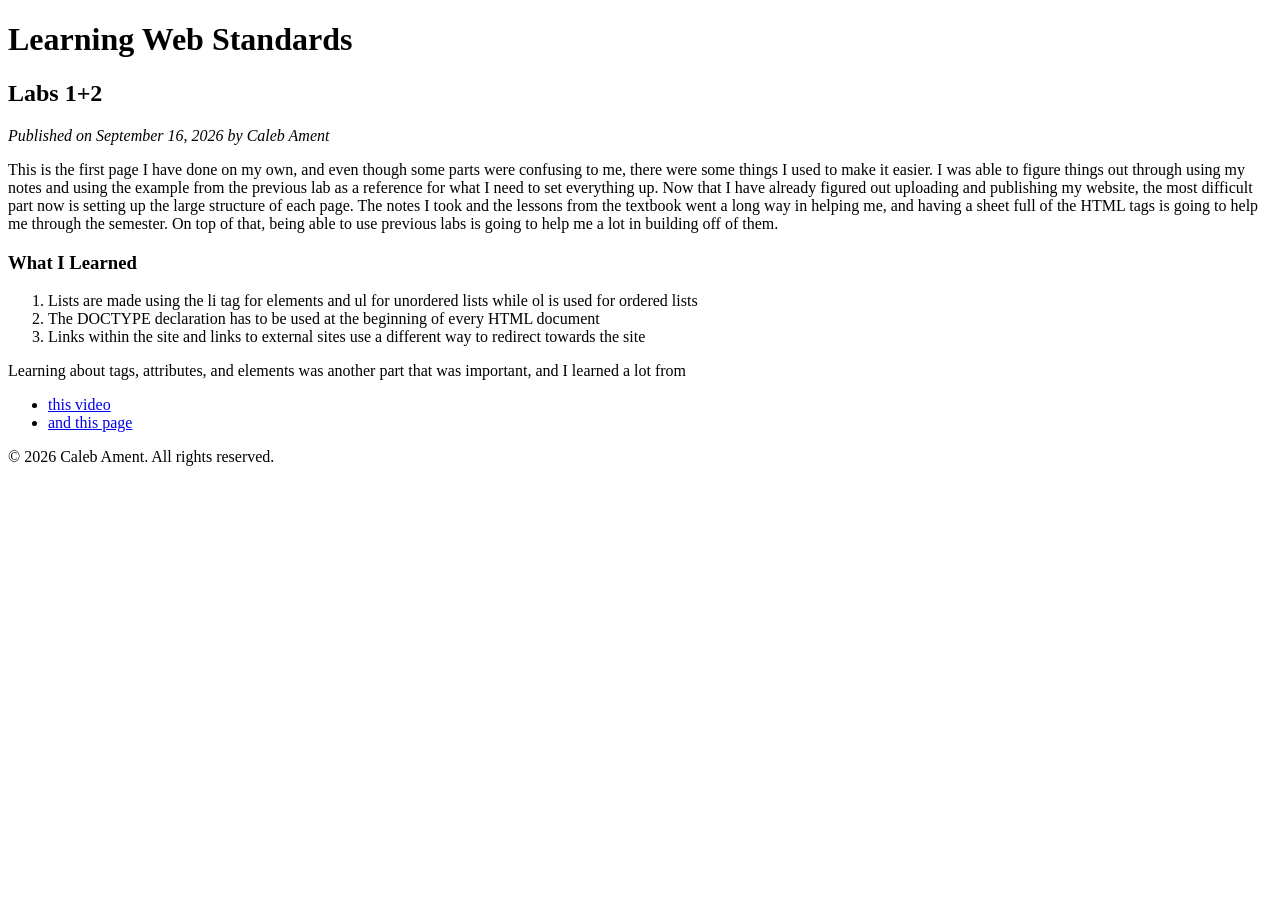
==== index.html @ f5690b51 "Add files via upload" ====
<!DOCTYPE html>
<html lang="en">
<head>
    <meta charset="UTF-8">
    <title>Learning Web Standards</title>
</head>
<body>
    <header>
        <h1>Learning Web Standards</h1>
        <h2>Labs 1+2</h2>
        <p>
            <em>Published on September 16, 2026 by Caleb Ament</em>
        </p>
    </header>
    <main>
        <p>
            This is the first page I have done on my own, and even though some parts were confusing to me, there were some things I used to make it easier. I was able to figure things out through using my notes and using the example from the previous lab as a reference for what I need to set everything up. Now that I have already figured out uploading and publishing my website, the most difficult part now is setting up the large structure of each page. The notes I took and the lessons from the textbook went a long way in helping me, and having a sheet full of the HTML tags is going to help me through the semester. On top of that, being able to use previous labs is going to help me a lot in building off of them.
        </p>
        <section>
            <h3>What I Learned</h3>
            <ol>
                <li>Lists are made using the li tag for elements and ul for unordered lists while ol is used for ordered lists</li>
                <li>The DOCTYPE declaration has to be used at the beginning of every HTML document</li>
                <li>Links within the site and links to external sites use a different way to redirect towards the site</li>
            </ol>
        </section>
        <section>
            <p>
                Learning about tags, attributes, and elements was another part that was important, and I learned a lot from
            </p>
            <ul>
                <li>
                    <a href="https://www.youtube.com/watch?v=ewZ_YWbIWXI">this video</a>
                </li>
                <li>
                    <a href="https://developer.mozilla.org/en-US/docs/Learn_web_development/Getting_started/Your_first_website/Creating_the_content">and this page</a>
                </li>
            </ul>
        </section>
    </main>
    <footer>
        <p>&copy; 2026 Caleb Ament. All rights reserved.</p>
    </footer>
</body>
</html>
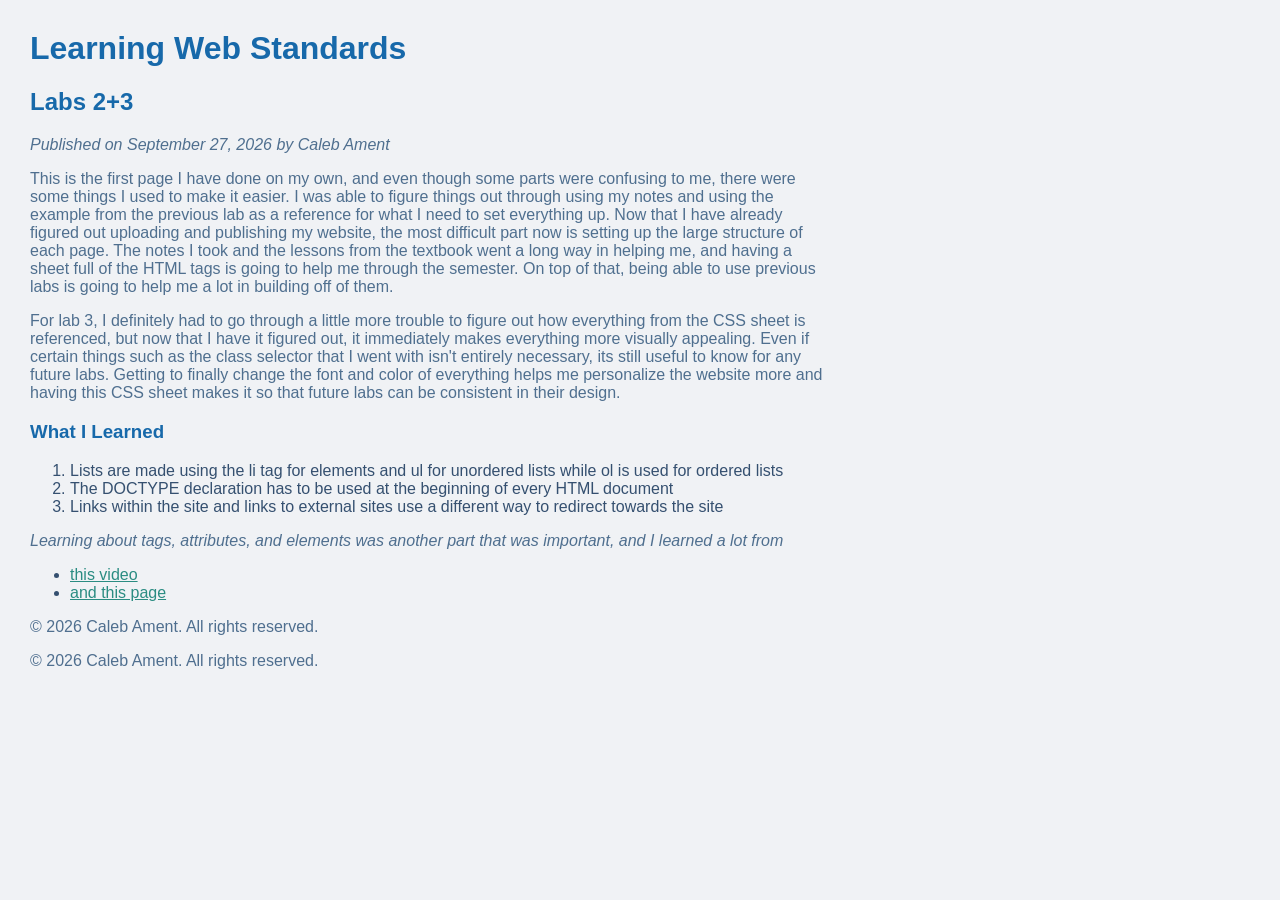
==== commit 1edda9b8: "Update index.html for Labs 2 and 3 Added CSS link and updated content for Labs 2 and 3." ====
--- a/index.html
+++ b/index.html
@@ -3,31 +3,40 @@
 <head>
     <meta charset="UTF-8">
     <title>Learning Web Standards</title>
+    <link rel="stylesheet" href="style.css">
 </head>
+
 <body>
     <header>
         <h1>Learning Web Standards</h1>
-        <h2>Labs 1+2</h2>
+        <h2>Labs 2+3</h2>
         <p>
-            <em>Published on September 16, 2026 by Caleb Ament</em>
+            <em>Published on September 27, 2026 by Caleb Ament</em>
         </p>
     </header>
-    <main>
+
+    <main id="main">
         <p>
             This is the first page I have done on my own, and even though some parts were confusing to me, there were some things I used to make it easier. I was able to figure things out through using my notes and using the example from the previous lab as a reference for what I need to set everything up. Now that I have already figured out uploading and publishing my website, the most difficult part now is setting up the large structure of each page. The notes I took and the lessons from the textbook went a long way in helping me, and having a sheet full of the HTML tags is going to help me through the semester. On top of that, being able to use previous labs is going to help me a lot in building off of them.
         </p>
+        <p>
+            For lab 3, I definitely had to go through a little more trouble to figure out how everything from the CSS sheet is referenced, but now that I have it figured out, it immediately makes everything more visually appealing. Even if certain things such as the class selector that I went with isn't entirely necessary, its still useful to know for any future labs. Getting to finally change the font and color of everything helps me personalize the website more and having this CSS sheet makes it so that future labs can be consistent in their design.
+        </p>
         <section>
             <h3>What I Learned</h3>
+
             <ol>
                 <li>Lists are made using the li tag for elements and ul for unordered lists while ol is used for ordered lists</li>
                 <li>The DOCTYPE declaration has to be used at the beginning of every HTML document</li>
                 <li>Links within the site and links to external sites use a different way to redirect towards the site</li>
             </ol>
         </section>
+
         <section>
-            <p>
+            <p class="italicize">
                 Learning about tags, attributes, and elements was another part that was important, and I learned a lot from
             </p>
+
             <ul>
                 <li>
                     <a href="https://www.youtube.com/watch?v=ewZ_YWbIWXI">this video</a>
@@ -38,8 +47,13 @@
             </ul>
         </section>
     </main>
+
     <footer>
         <p>&copy; 2026 Caleb Ament. All rights reserved.</p>
     </footer>
 </body>
-</html>+</html>
+        <p>&copy; 2026 Caleb Ament. All rights reserved.</p>
+    </footer>
+</body>
+</html>
--- a/style.css
+++ b/style.css
@@ -0,0 +1,24 @@
+body {
+    background-color: #f0f2f5;
+    color: #355070;
+    font-family: 'Century Gothic', CenturyGothic, sans-serif;
+    margin: 30px;
+}
+h1, h2, h3 {
+    color: #1769aa;
+}
+p {
+    color: #4f6f8f;
+}
+a {
+    color: #2a8c82;
+}
+a:hover {
+    color: #1769aa;
+}
+#main {
+    max-width: 800px;
+}
+.italicize {
+    font-style: italic;
+}
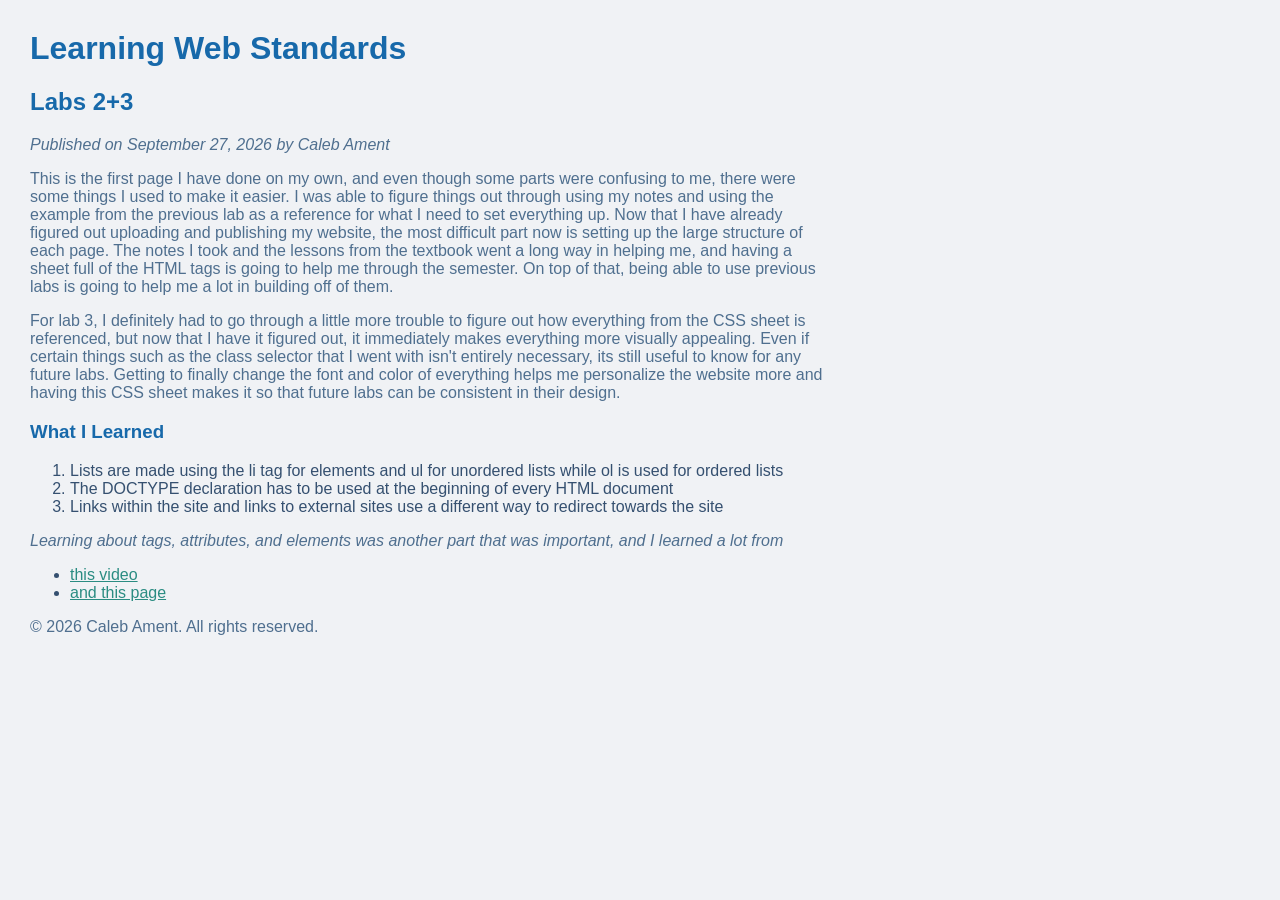
==== commit 49157eaf: "Fix HTML structure and remove duplicate content" ====
--- a/index.html
+++ b/index.html
@@ -53,7 +53,3 @@
     </footer>
 </body>
 </html>
-        <p>&copy; 2026 Caleb Ament. All rights reserved.</p>
-    </footer>
-</body>
-</html>
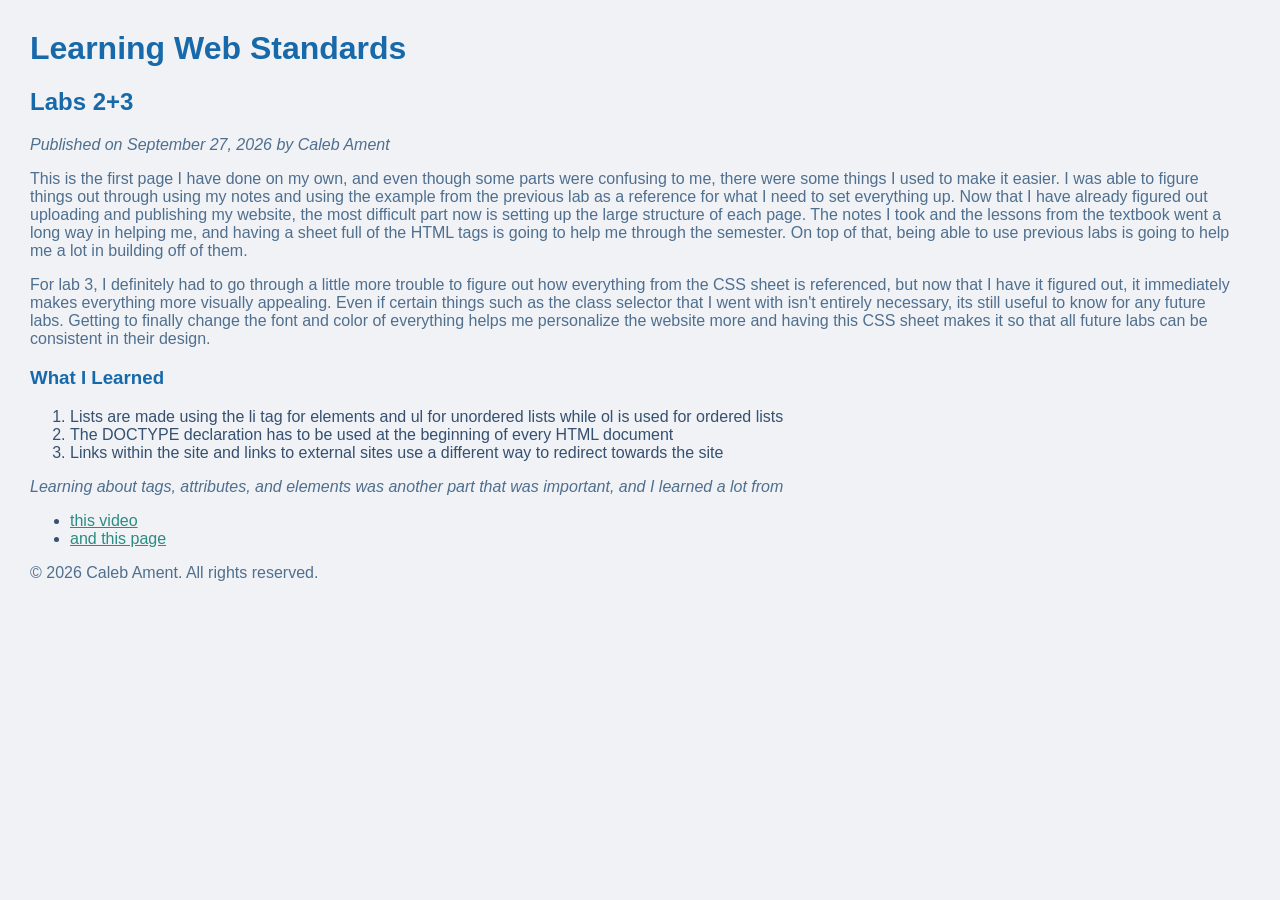
==== commit 84dbf0ee: "Refactor index.html for improved readability Updated the HTML content for clarity and structure." ====
--- a/index.html
+++ b/index.html
@@ -20,7 +20,7 @@
             This is the first page I have done on my own, and even though some parts were confusing to me, there were some things I used to make it easier. I was able to figure things out through using my notes and using the example from the previous lab as a reference for what I need to set everything up. Now that I have already figured out uploading and publishing my website, the most difficult part now is setting up the large structure of each page. The notes I took and the lessons from the textbook went a long way in helping me, and having a sheet full of the HTML tags is going to help me through the semester. On top of that, being able to use previous labs is going to help me a lot in building off of them.
         </p>
         <p>
-            For lab 3, I definitely had to go through a little more trouble to figure out how everything from the CSS sheet is referenced, but now that I have it figured out, it immediately makes everything more visually appealing. Even if certain things such as the class selector that I went with isn't entirely necessary, its still useful to know for any future labs. Getting to finally change the font and color of everything helps me personalize the website more and having this CSS sheet makes it so that future labs can be consistent in their design.
+            For lab 3, I definitely had to go through a little more trouble to figure out how everything from the CSS sheet is referenced, but now that I have it figured out, it immediately makes everything more visually appealing. Even if certain things such as the class selector that I went with isn't entirely necessary, its still useful to know for any future labs. Getting to finally change the font and color of everything helps me personalize the website more and having this CSS sheet makes it so that all future labs can be consistent in their design.
         </p>
         <section>
             <h3>What I Learned</h3>
--- a/style.css
+++ b/style.css
@@ -17,8 +17,8 @@
     color: #1769aa;
 }
 #main {
-    max-width: 800px;
+    max-width: 1200px;
 }
 .italicize {
     font-style: italic;
-}+}
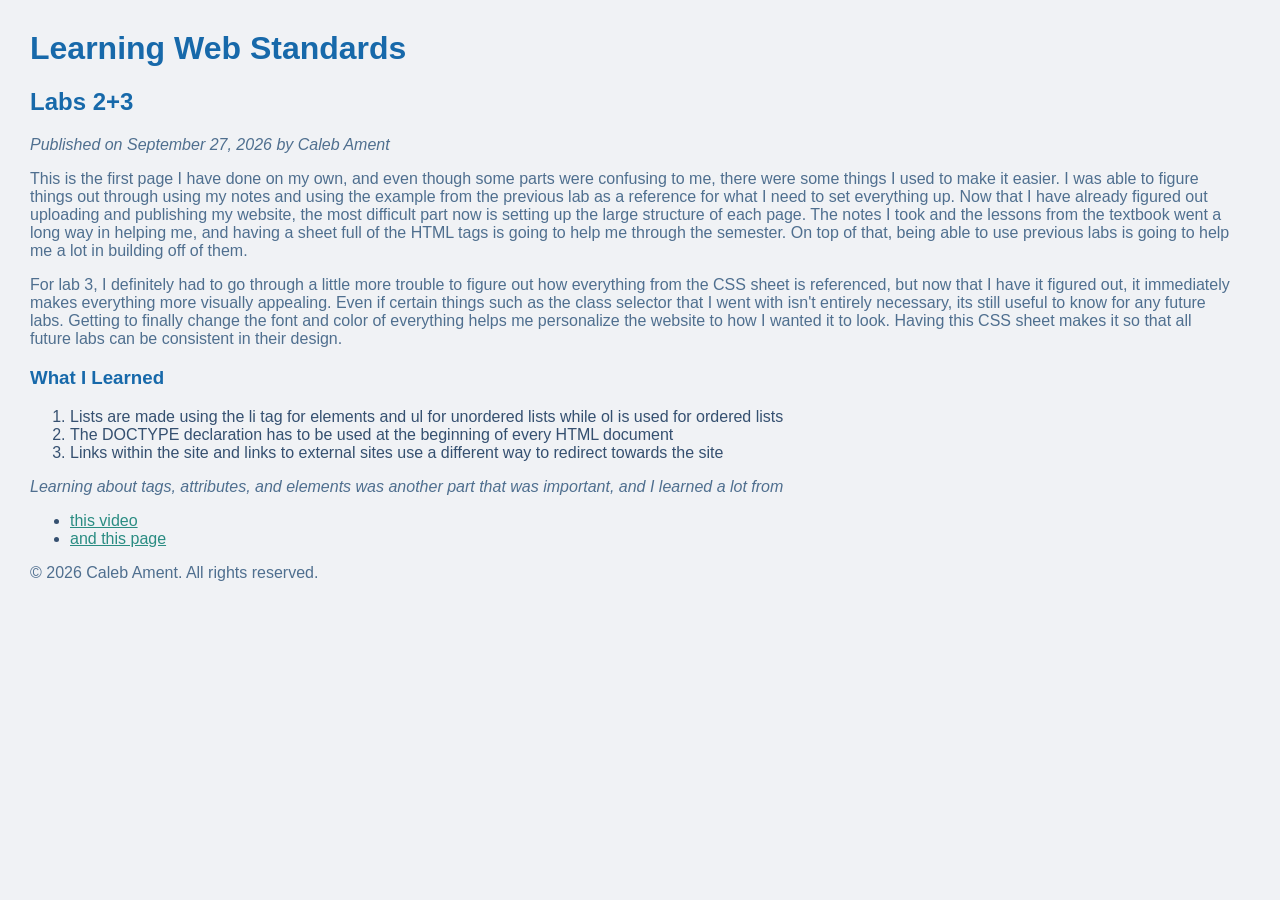
==== commit bf6be74f: "Refactor index.html for improved content clarity Updated the content and structure of the index.html" ====
--- a/index.html
+++ b/index.html
@@ -20,7 +20,7 @@
             This is the first page I have done on my own, and even though some parts were confusing to me, there were some things I used to make it easier. I was able to figure things out through using my notes and using the example from the previous lab as a reference for what I need to set everything up. Now that I have already figured out uploading and publishing my website, the most difficult part now is setting up the large structure of each page. The notes I took and the lessons from the textbook went a long way in helping me, and having a sheet full of the HTML tags is going to help me through the semester. On top of that, being able to use previous labs is going to help me a lot in building off of them.
         </p>
         <p>
-            For lab 3, I definitely had to go through a little more trouble to figure out how everything from the CSS sheet is referenced, but now that I have it figured out, it immediately makes everything more visually appealing. Even if certain things such as the class selector that I went with isn't entirely necessary, its still useful to know for any future labs. Getting to finally change the font and color of everything helps me personalize the website more and having this CSS sheet makes it so that all future labs can be consistent in their design.
+            For lab 3, I definitely had to go through a little more trouble to figure out how everything from the CSS sheet is referenced, but now that I have it figured out, it immediately makes everything more visually appealing. Even if certain things such as the class selector that I went with isn't entirely necessary, its still useful to know for any future labs. Getting to finally change the font and color of everything helps me personalize the website to how I wanted it to look. Having this CSS sheet makes it so that all future labs can be consistent in their design.
         </p>
         <section>
             <h3>What I Learned</h3>
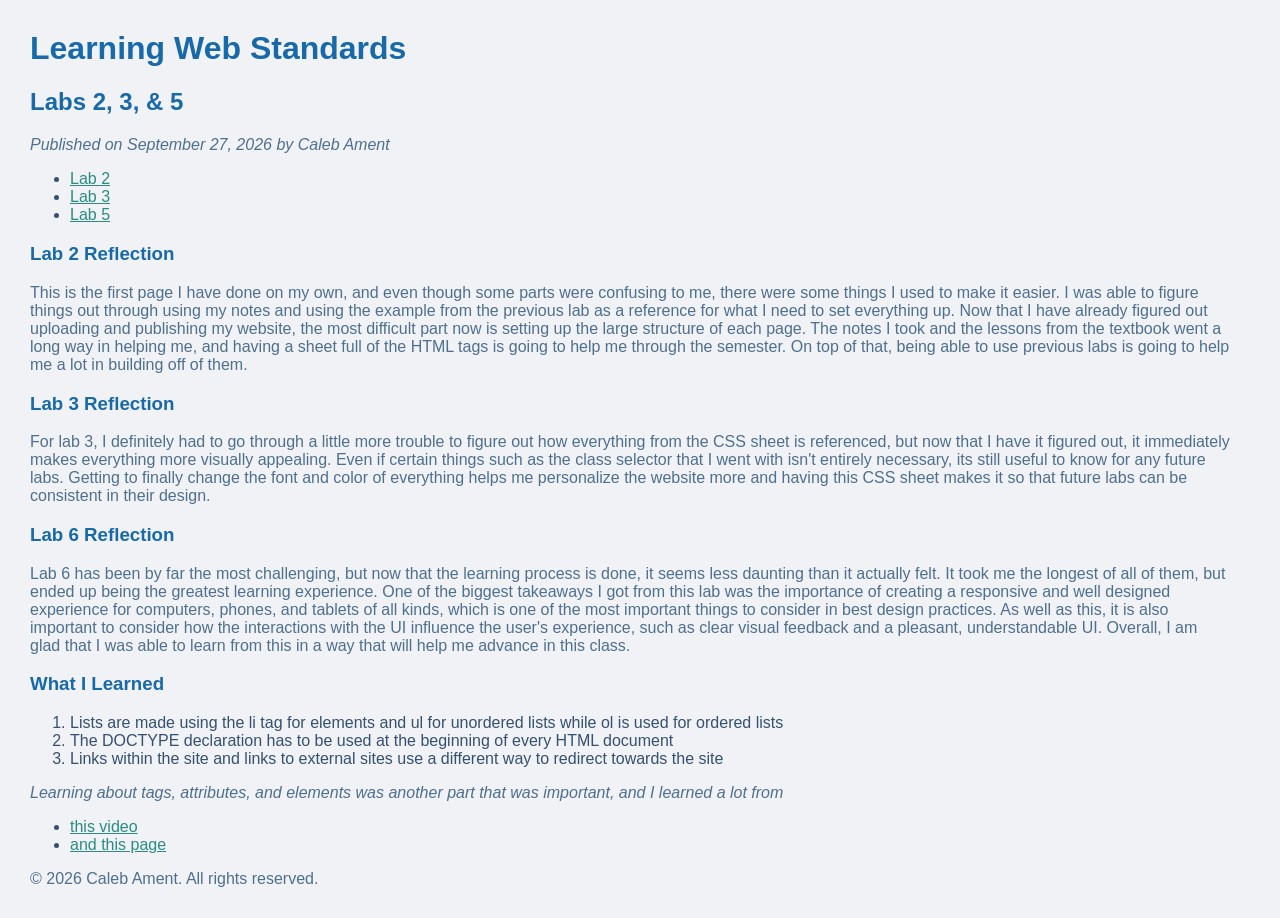
==== commit dc090f8e: "Enhance index.html with navigation and new sections Added navigation links and improved structure fo" ====
--- a/index.html
+++ b/index.html
@@ -2,52 +2,54 @@
 <html lang="en">
 <head>
     <meta charset="UTF-8">
+    <meta name="viewport" content="width=device-width, initial-scale=1.0">
     <title>Learning Web Standards</title>
     <link rel="stylesheet" href="style.css">
 </head>
-
 <body>
     <header>
         <h1>Learning Web Standards</h1>
-        <h2>Labs 2+3</h2>
-        <p>
-            <em>Published on September 27, 2026 by Caleb Ament</em>
-        </p>
+        <h2>Labs 2, 3, & 5</h2>
+        <p><em>Published on September 27, 2026 by Caleb Ament</em></p>
     </header>
-
+    <nav>
+        <ul>
+            <li><a href="#lab02">Lab 2</a></li>
+            <li><a href="#lab03">Lab 3</a></li>
+            <li><a href="#lab05">Lab 5</a></li>
+        </ul>
+    </nav>
     <main id="main">
-        <p>
-            This is the first page I have done on my own, and even though some parts were confusing to me, there were some things I used to make it easier. I was able to figure things out through using my notes and using the example from the previous lab as a reference for what I need to set everything up. Now that I have already figured out uploading and publishing my website, the most difficult part now is setting up the large structure of each page. The notes I took and the lessons from the textbook went a long way in helping me, and having a sheet full of the HTML tags is going to help me through the semester. On top of that, being able to use previous labs is going to help me a lot in building off of them.
-        </p>
-        <p>
-            For lab 3, I definitely had to go through a little more trouble to figure out how everything from the CSS sheet is referenced, but now that I have it figured out, it immediately makes everything more visually appealing. Even if certain things such as the class selector that I went with isn't entirely necessary, its still useful to know for any future labs. Getting to finally change the font and color of everything helps me personalize the website to how I wanted it to look. Having this CSS sheet makes it so that all future labs can be consistent in their design.
-        </p>
+        <div id="blogposts">
+            <section class="blog" id="lab02">
+                <h3>Lab 2 Reflection</h3>
+                <p>This is the first page I have done on my own, and even though some parts were confusing to me, there were some things I used to make it easier. I was able to figure things out through using my notes and using the example from the previous lab as a reference for what I need to set everything up. Now that I have already figured out uploading and publishing my website, the most difficult part now is setting up the large structure of each page. The notes I took and the lessons from the textbook went a long way in helping me, and having a sheet full of the HTML tags is going to help me through the semester. On top of that, being able to use previous labs is going to help me a lot in building off of them.</p>
+            </section>
+            <section class="blog" id="lab03">
+                <h3>Lab 3 Reflection</h3>
+                <p>For lab 3, I definitely had to go through a little more trouble to figure out how everything from the CSS sheet is referenced, but now that I have it figured out, it immediately makes everything more visually appealing. Even if certain things such as the class selector that I went with isn't entirely necessary, its still useful to know for any future labs. Getting to finally change the font and color of everything helps me personalize the website more and having this CSS sheet makes it so that future labs can be consistent in their design.</p>
+            </section>
+            <section class="blog" id="lab06">
+                <h3>Lab 6 Reflection</h3>
+                <p>Lab 6 has been by far the most challenging, but now that the learning process is done, it seems less daunting than it actually felt. It took me the longest of all of them, but ended up being the greatest learning experience. One of the biggest takeaways I got from this lab was the importance of creating a responsive and well designed experience for computers, phones, and tablets of all kinds, which is one of the most important things to consider in best design practices. As well as this, it is also important to consider how the interactions with the UI influence the user's experience, such as clear visual feedback and a pleasant, understandable UI. Overall, I am glad that I was able to learn from this in a way that will help me advance in this class.</p>
+            </section>
+        </div>
         <section>
             <h3>What I Learned</h3>
-
             <ol>
                 <li>Lists are made using the li tag for elements and ul for unordered lists while ol is used for ordered lists</li>
                 <li>The DOCTYPE declaration has to be used at the beginning of every HTML document</li>
                 <li>Links within the site and links to external sites use a different way to redirect towards the site</li>
             </ol>
         </section>
-
         <section>
-            <p class="italicize">
-                Learning about tags, attributes, and elements was another part that was important, and I learned a lot from
-            </p>
-
+            <p class="italicize">Learning about tags, attributes, and elements was another part that was important, and I learned a lot from</p>
             <ul>
-                <li>
-                    <a href="https://www.youtube.com/watch?v=ewZ_YWbIWXI">this video</a>
-                </li>
-                <li>
-                    <a href="https://developer.mozilla.org/en-US/docs/Learn_web_development/Getting_started/Your_first_website/Creating_the_content">and this page</a>
-                </li>
+                <li><a href="https://www.youtube.com/watch?v=ewZ_YWbIWXI">this video</a></li>
+                <li><a href="https://developer.mozilla.org/en-US/docs/Learn_web_development/Getting_started/Your_first_website/Creating_the_content">and this page</a></li>
             </ul>
         </section>
     </main>
-
     <footer>
         <p>&copy; 2026 Caleb Ament. All rights reserved.</p>
     </footer>
